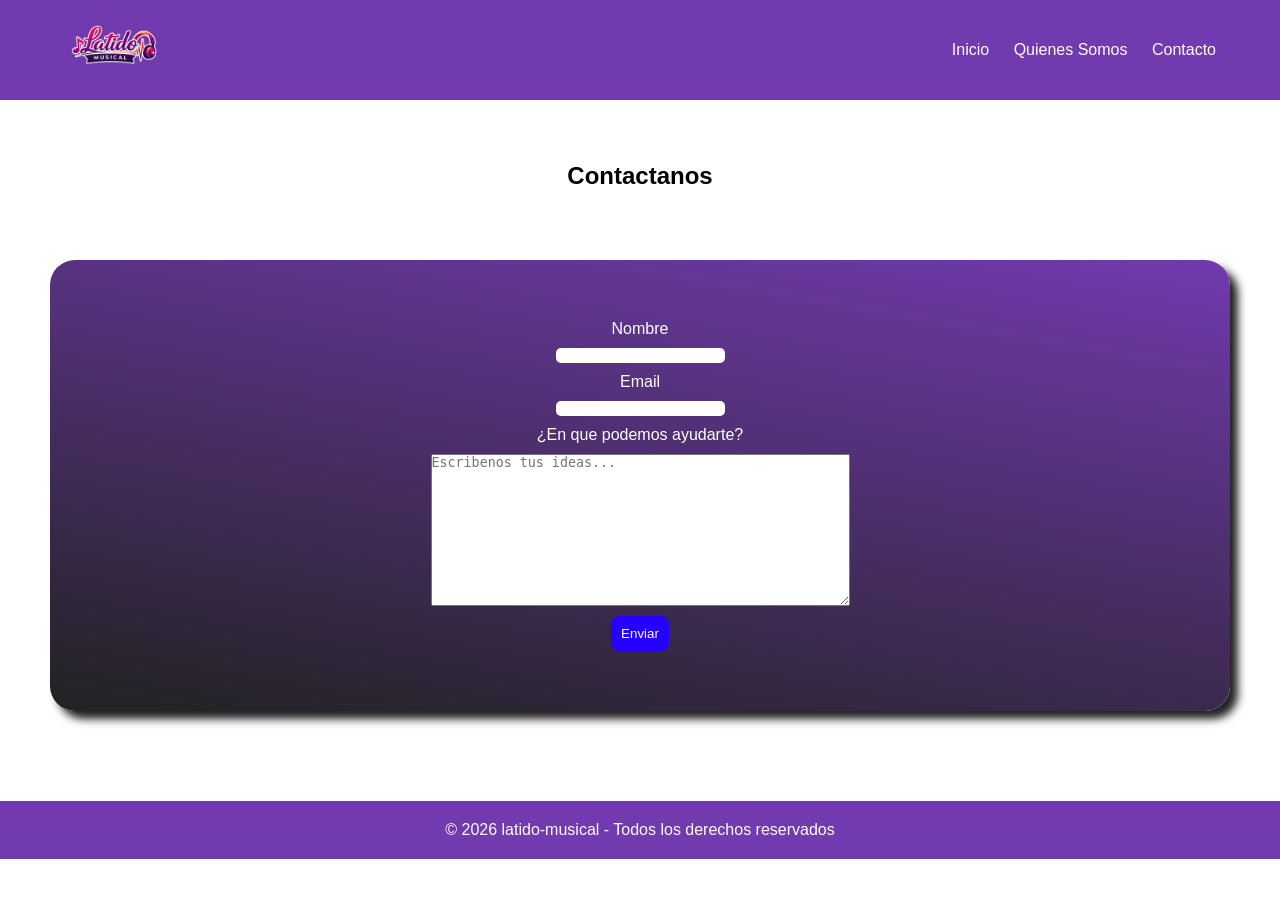
==== contacto.html @ 9a8fc1bb "update contacto" ====
<!DOCTYPE html>
<html lang="es">
<head>
  <meta charset="UTF-8">
  <meta name="viewport" content="width=device-width, initial-scale=1.0">
  <title>Latido músical</title>
  <link rel="stylesheet" href="styles.css">
</head>
<body>

  <header class="navbar">
    <div class="container nav-container">
     <img src="img/logo.png" alt="Latido Musical" class="logo">
      <nav class="menu">
        <a href="#">Inicio</a>
        <a href="#">Quienes Somos</a>
        <a href="#">Contacto</a>
      </nav>
    </div>
  </header>


  <main class="main-content">
    <section>

        <h1 class="contactanos-titulo">Contactanos</h1>

        <form action="solicitud.html" class="formulario">
            <label>Nombre</label>
            <input type="text" required>
            <label>Email</label>
            <input type="email" required>
            <label>¿En que podemos ayudarte?</label>
            <textarea rows="10" cols="50" required placeholder="Escribenos tus ideas..."></textarea>
            <button type="submit" >Enviar</button>
        </form>
    </section>
  </main>

  <footer class="footer">
    <div class="container">
      <p>© 2026 latido-musical - Todos los derechos reservados</p>
    </div>
  </footer>

</body>
</html>
---- styles.css ----
* {
  margin: 0;
  padding: 0;
  box-sizing: border-box;
}

body {
  font-family: Arial, sans-serif;
}


.container {
  width: 90%;
  max-width: 1200px;
  margin: auto;
}
.logo {
  height: 100px; /* ajusta tamaño */
  width: auto;
}

/* Navbar */
.navbar {
  position: fixed; 
  top: 0;
  width: 100%;
  background: #713aae;
  color: white;
  z-index: 1000;
}

.nav-container {
  display: flex;
  justify-content: space-between;
  align-items: center;
  
}

.menu a {
  color: white;
  text-decoration: none;
  margin-left: 20px;
}


.main-content {
  margin-top: 102px; 
  padding: 40px 0;
}

/* Footer */
.footer {
  background: #713aae;
  color: white;
  text-align: center;
  padding: 20px 0;
}

/* Tablet */
@media (max-width: 768px) {
  .menu {
    display: flex;
    gap: 10px;
  }
}

/* Mobile */
@media (max-width: 480px) {
  .nav-container {
    flex-direction: column;
  }

  .menu {
    margin: 10px;
  }
}

/* contacto */

.contactanos-titulo {
    text-align: center;
    padding: 20px;
}    

 .main-content .formulario {
    display: flex;
    flex-direction: column;
    justify-content: center;
    align-items: center;
    background: linear-gradient( 10deg, #222, #713aae);
    color: #fff;
    border-radius: 25px;
    padding: 50px;
    margin: 50px;
    box-shadow: 8px 8px 8px #222;
}

.main-content .formulario label {
    margin: 10px;
}

.formulario input {
    border-radius: 5px;
    border: none;
    width: fit-content;
}

.formulario button {
    border-radius: 8px;
    border: none;
    padding: 10px;
    background-color: #2600ff;
    color: #fff;
    margin: 10px;
}

.solicitud-exitosa {
    display: flex;
    flex-direction: column;
    justify-content: center;
    align-items: center;
    min-height: 100vh;
}
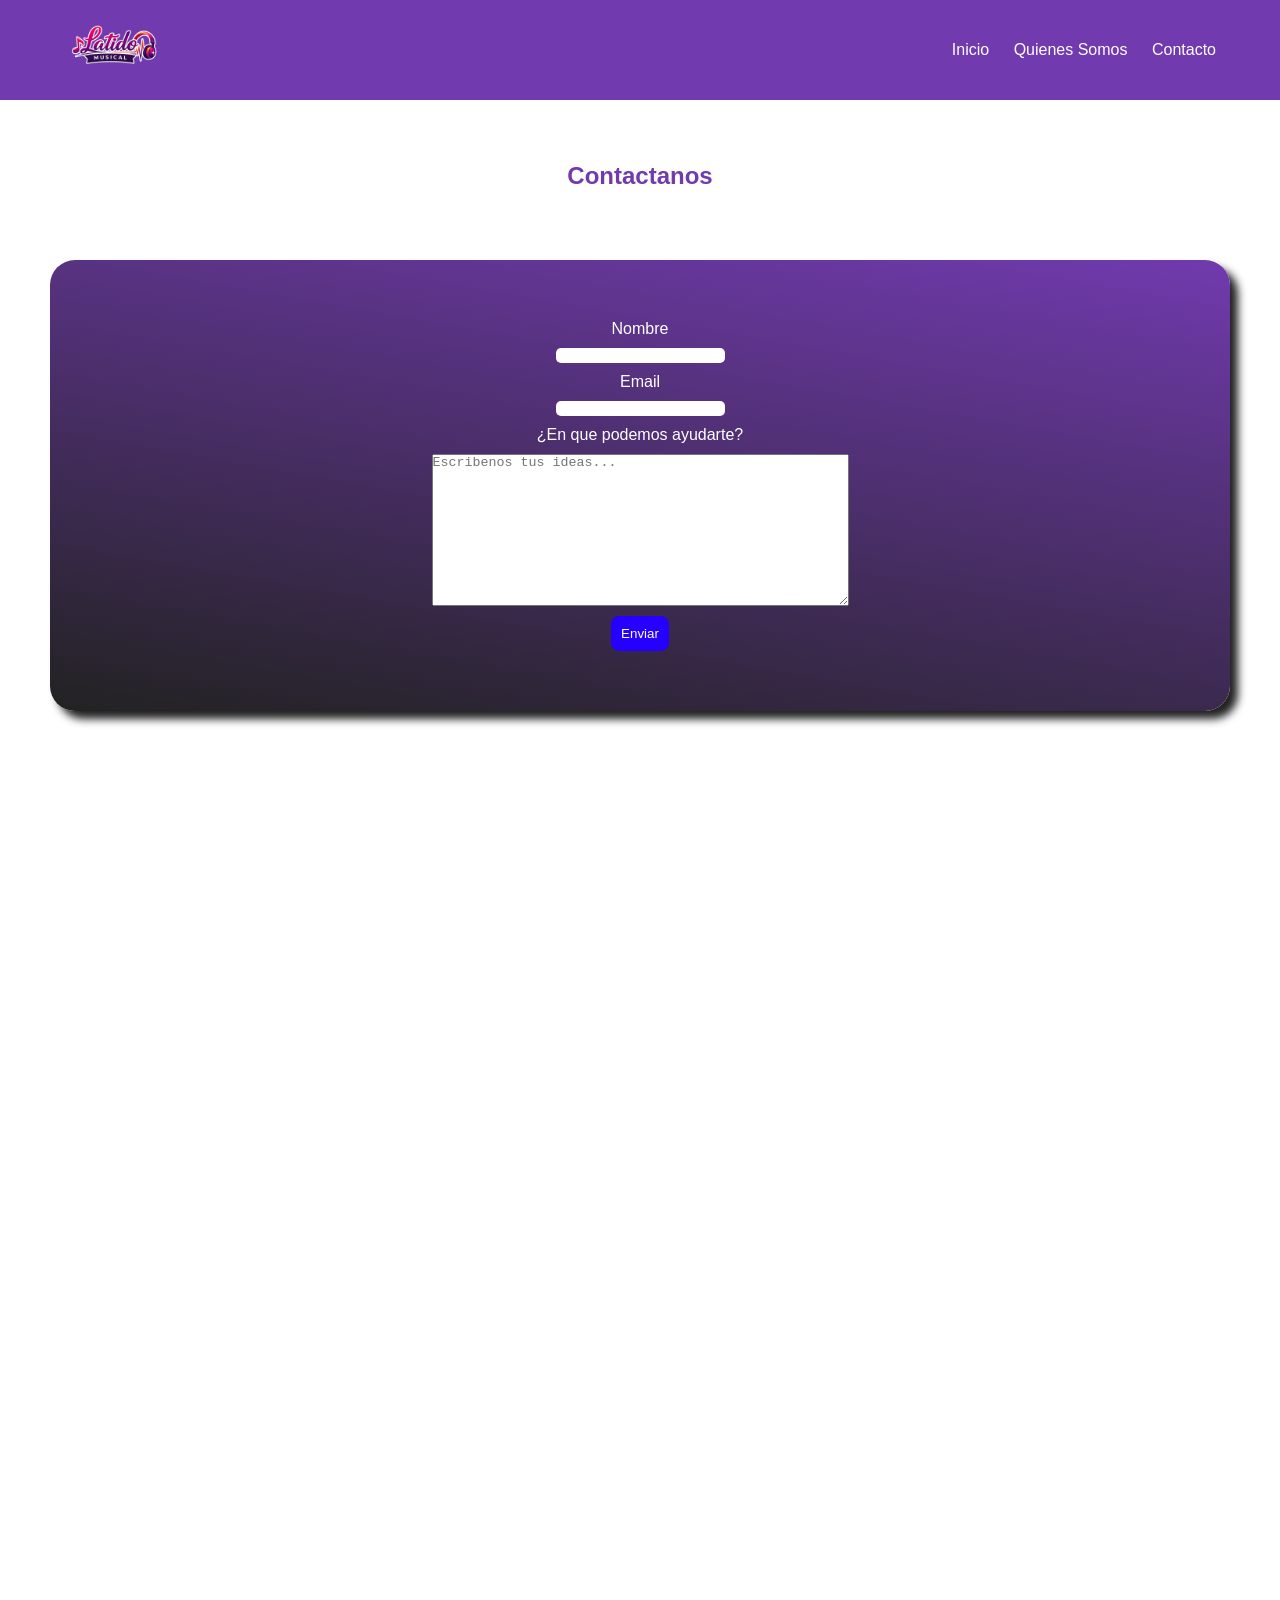
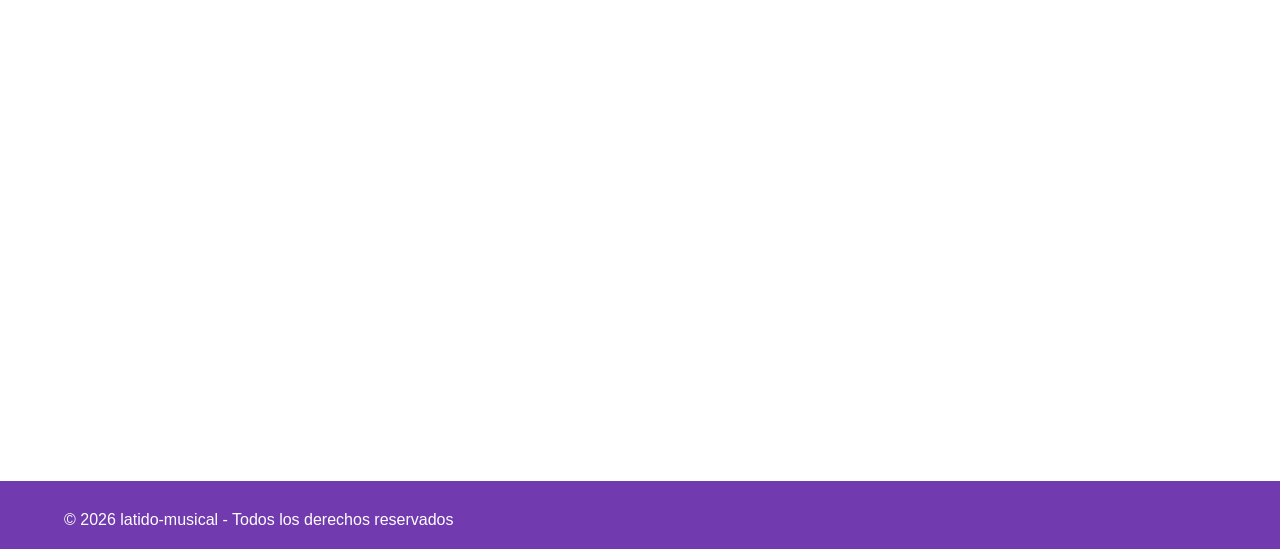
==== commit 75f196e2: "Update contacto #" ====
--- a/contacto.html
+++ b/contacto.html
@@ -12,9 +12,9 @@
     <div class="container nav-container">
      <img src="img/logo.png" alt="Latido Musical" class="logo">
       <nav class="menu">
-        <a href="#">Inicio</a>
-        <a href="#">Quienes Somos</a>
-        <a href="#">Contacto</a>
+        <a href="index.html">Inicio</a>
+        <a href="quienes-somos.html">Quienes Somos</a>
+        <a href="contacto.html">Contacto</a>
       </nav>
     </div>
   </header>
@@ -44,4 +44,4 @@
   </footer>
 
 </body>
-</html>+</html>
--- a/styles.css
+++ b/styles.css
@@ -13,8 +13,31 @@
 .container {
   width: 90%;
   max-width: 1200px;
-  margin: auto;
-}
+  margin: 0 auto;
+}
+
+.container p{
+  text-align: justify;
+  margin-top: 10px;
+  display: block;
+}
+.container h2{
+  color: #713aae;
+  font-size: 40px;
+  text-align: center;
+  font-family: 'Gill Sans', 'Gill Sans MT', Calibri, 'Trebuchet MS', sans-serif;
+}
+
+.detarcar{
+  display: block;
+  margin-top: 10px;
+  font-size: 20px;
+  text-align: center;
+  color: #ae3e3a;
+  font-family: Georgia, 'Times New Roman', Times, serif;
+  font-weight: 700;
+}
+
 .logo {
   height: 100px; /* ajusta tamaño */
   width: auto;
@@ -54,7 +77,8 @@
   background: #713aae;
   color: white;
   text-align: center;
-  padding: 20px 0;
+  padding: 20px 00;
+   margin-top: 100%; 
 }
 
 /* Tablet */
@@ -81,6 +105,7 @@
 .contactanos-titulo {
     text-align: center;
     padding: 20px;
+    color: #713aae;
 }    
 
  .main-content .formulario {
@@ -121,4 +146,115 @@
     justify-content: center;
     align-items: center;
     min-height: 100vh;
+    margin: 0;
+}
+
+/*movil*/
+@media (max-width: 768px) {
+
+    .contactanos-titulo {
+        font-size: 20px;
+        padding: 10px;
+    }
+
+    .main-content .formulario {
+        margin: 15px;
+        padding: 20px;
+        border-radius: 15px;
+    }
+
+    .main-content .formulario label {
+        font-size: 14px;
+    }
+
+    .formulario input,
+    .formulario textarea {
+        width: 100%;
+        padding: 8px;
+        margin-bottom: 10px;
+    }
+
+    .formulario button {
+        width: 100%;
+        padding: 12px;
+        font-size: 16px;
+    }
+
+    .solicitud-exitosa {
+        padding: 20px;
+        text-align: center;
+    }
+}
+/* Estilos para quienes somos */
+
+.title {
+  color: #713aae;
+  font-size: 45px;
+  text-align: center;
+  margin-bottom: 20px;
+  font-weight: bold;
+}
+
+.intro {
+  font-size: 20px;
+  line-height: 1.6;
+  margin-bottom: 40px;
+  color: #333;
+}
+
+.section {
+  background: #f8f3ff;
+  padding: 25px;
+  margin-bottom: 30px;
+  border-left: 6px solid #713aae;
+  border-radius: 10px;
+  box-shadow: 0 0 8px #00000010;
+}
+
+.section h2 {
+  color: #713aae;
+  font-size: 30px;
+  margin-bottom: 10px;
+}
+
+.section p {
+  font-size: 18px;
+  line-height: 1.6;
+}
+
+.team-list {
+  list-style: none;
+  padding: 0;
+  margin-top: 15px;
+}
+
+.team-list li {
+  background: #e9d6ff;
+  padding: 12px;
+  margin-bottom: 10px;
+  border-radius: 8px;
+  font-size: 18px;
+  display: flex;
+  align-items: center;
+  gap: 10px;
+}
+
+.team-list li:hover {
+  background: #d3b7ff;
+  transition: 0.3s;
+}
+
+/* RESPONSIVE para la seccion quienes somos */
+@media (max-width: 768px) {
+  .title {
+    font-size: 32px;
+  }
+
+  .section h2 {
+    font-size: 24px;
+  }
+
+  .team-list li {
+    font-size: 16px;
+  }
 }
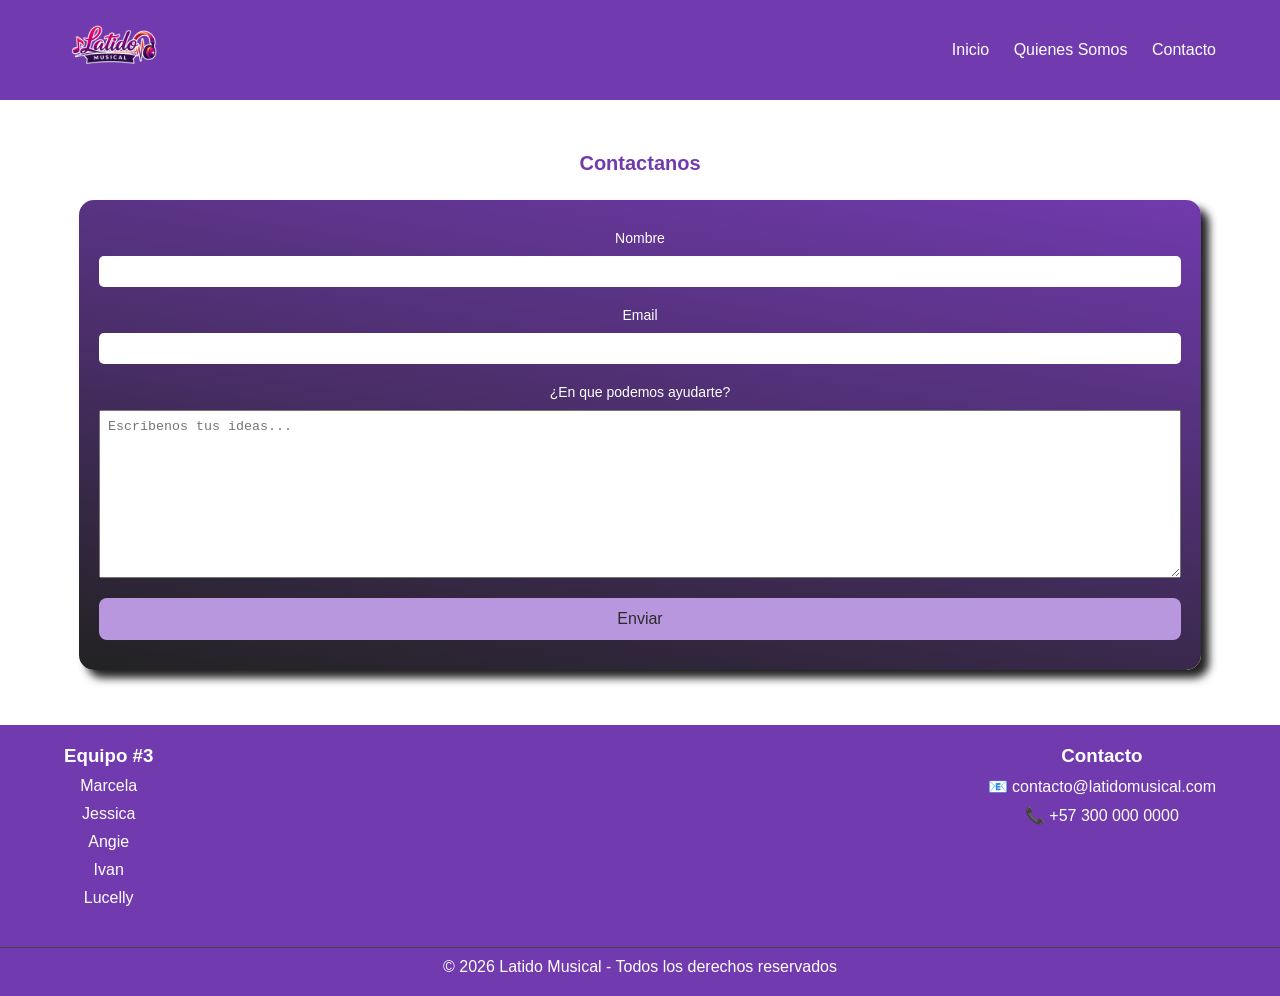
==== commit 63524b8f: "Mejorando el blog" ====
--- a/contacto.html
+++ b/contacto.html
@@ -20,7 +20,7 @@
   </header>
 
 
-  <main class="main-content">
+  <main class="main-content container">
     <section>
 
         <h1 class="contactanos-titulo">Contactanos</h1>
@@ -37,11 +37,28 @@
     </section>
   </main>
 
-  <footer class="footer">
-    <div class="container">
-      <p>© 2026 latido-musical - Todos los derechos reservados</p>
-    </div>
-  </footer>
+    <footer class="footer">
+      <div class="container footer-container">
+        <div class="footer-section">
+          <h3>Equipo #3</h3>
+          <p>Marcela</p>
+          <p>Jessica</p>
+          <p>Angie</p>
+          <p>Ivan</p>
+          <p>Lucelly</p>
+        </div>
+
+        <div class="footer-section">
+          <h3>Contacto</h3>
+          <p>📧 contacto@latidomusical.com</p>
+          <p>📞 +57 300 000 0000</p>
+        </div>
+      </div>
+
+      <div class="footer-bottom">
+        <p>© 2026 Latido Musical - Todos los derechos reservados</p>
+      </div>
+    </footer>
 
 </body>
 </html>
--- a/styles.css
+++ b/styles.css
@@ -3,12 +3,21 @@
   margin: 0;
   padding: 0;
   box-sizing: border-box;
+  color: #ffffff;
 }
 
 body {
-  font-family: Arial, sans-serif;
-}
-
+  background-image: url("img/fondo.png"); /* ruta */
+  background-size: cover; /* cubre toda la pantalla */
+  background-position: center; /* centra */
+  background-repeat: no-repeat;
+  background-attachment: fixed;
+  font-family: 'Segoe UI', Tahoma, Geneva, Verdana, sans-serif;
+}
+
+.li{
+  color: #ffffff;
+}
 
 .container {
   width: 90%;
@@ -17,7 +26,8 @@
 }
 
 .container p{
-  text-align: justify;
+  color: #ffffff;
+  text-align: center;
   margin-top: 10px;
   display: block;
 }
@@ -78,7 +88,29 @@
   color: white;
   text-align: center;
   padding: 20px 00;
-   margin-top: 100%; 
+
+}
+
+
+.footer-container {
+  display: flex;
+  justify-content: space-between;
+  flex-wrap: wrap;
+}
+
+.footer-section {
+  margin-bottom: 20px;
+}
+
+.footer-section h3 {
+  margin-bottom: 10px;
+}
+
+.footer-bottom {
+  text-align: center;
+  margin-top: 20px;
+  border-top: 1px solid #444;
+  padding-top: 10px;
 }
 
 /* Tablet */
@@ -135,8 +167,8 @@
     border-radius: 8px;
     border: none;
     padding: 10px;
-    background-color: #2600ff;
-    color: #fff;
+    background-color: #b997df;
+    color: #2b2a2a;
     margin: 10px;
 }
 
@@ -199,7 +231,7 @@
   font-size: 20px;
   line-height: 1.6;
   margin-bottom: 40px;
-  color: #333;
+  color: #ffffff;
 }
 
 .section {
@@ -220,6 +252,7 @@
 .section p {
   font-size: 18px;
   line-height: 1.6;
+  color: black;
 }
 
 .team-list {
@@ -229,7 +262,7 @@
 }
 
 .team-list li {
-  background: #e9d6ff;
+  background: #863ed9;
   padding: 12px;
   margin-bottom: 10px;
   border-radius: 8px;
@@ -257,4 +290,75 @@
   .team-list li {
     font-size: 16px;
   }
-}+}
+
+/* estilos inici*/
+
+.contenidoTop5 {
+    display: flex;
+    align-items: center; 
+    gap: 40px;
+    margin: 0;
+    max-width: 1100px;
+    padding: 40px;
+}
+/* texto */
+.textoContenidoTop5 {
+    flex: 3;       
+    max-width: 800px; 
+}
+/* contenedor de la imagen */
+#imagenTop5 {
+    flex: 1;
+    justify-content: center;
+}
+/* imagen */
+#top5 {
+    width: 100%;
+    max-width: 900px;
+    height: auto;
+    display: block;
+    border-radius: 10px;
+}
+@media (max-width: 768px) {
+    .contenidoTop5 {
+        flex-direction: column;
+    }
+    #top5 {
+        max-width: 100%;
+    }
+}
+
+
+.contactanos-titulo {
+        font-size: 20px;
+        padding: 10px;
+    }
+
+    .main-content .formulario {
+        margin: 15px;
+        padding: 20px;
+        border-radius: 15px;
+    }
+
+    .main-content .formulario label {
+        font-size: 14px;
+    }
+
+    .formulario input,
+    .formulario textarea {
+        width: 100%;
+        padding: 8px;
+        margin-bottom: 10px;
+    }
+
+    .formulario button {
+        width: 100%;
+        padding: 12px;
+        font-size: 16px;
+    }
+
+    .solicitud-exitosa {
+        padding: 20px;
+        text-align: center;
+    }
